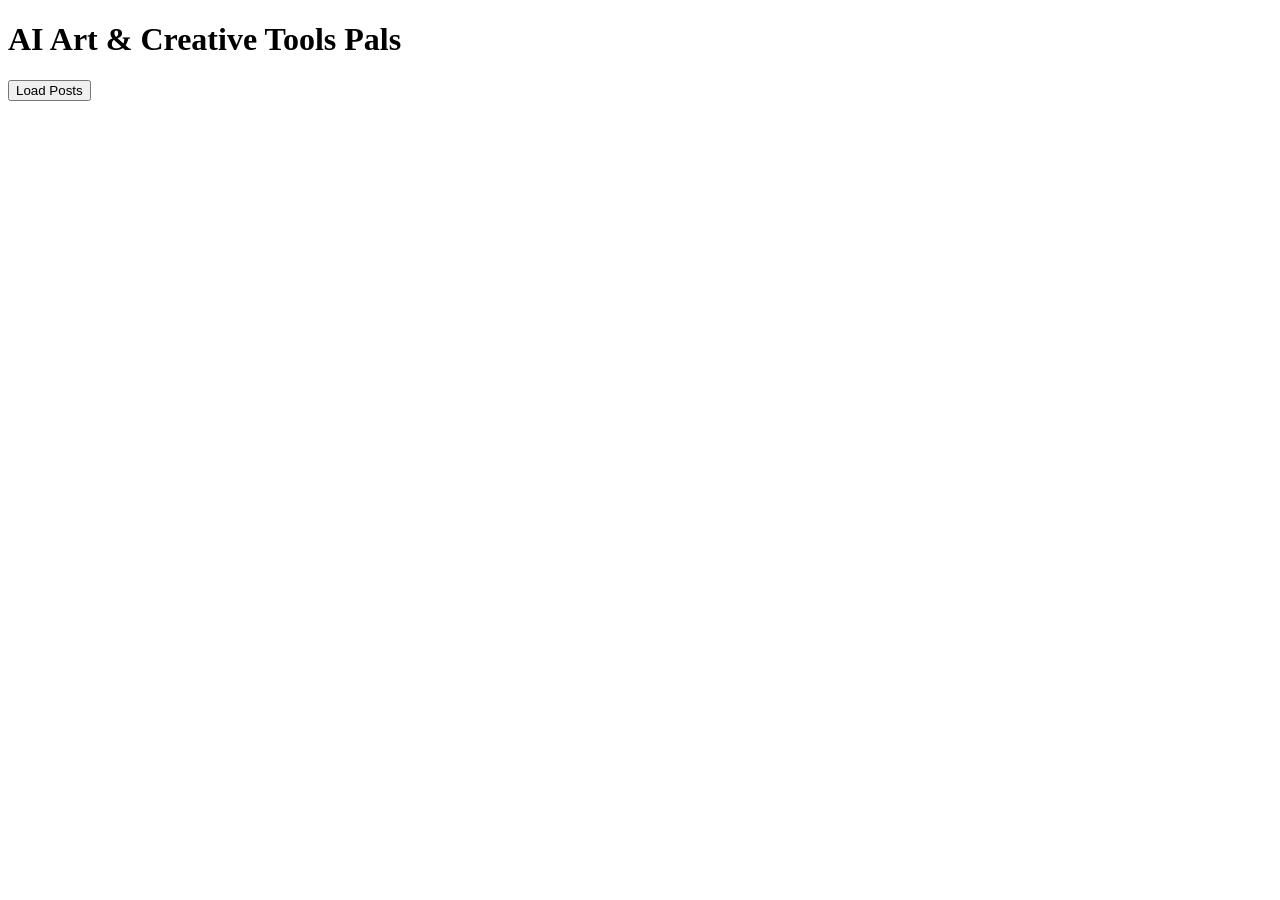
==== public/index.html @ 16910bb7 "Uploading existing content onto github repository" ====
<!DOCTYPE html>
<html>
<head>
    <title>AI Art & Creative Tools Pals</title>
</head>
<body>

    <h1>AI Art & Creative Tools Pals</h1>

    <button onclick="loadPosts()">
        Load Posts
    </button>

    <div id="posts"></div>

    <script src="./js/app.js"></script>

</body>
</html>
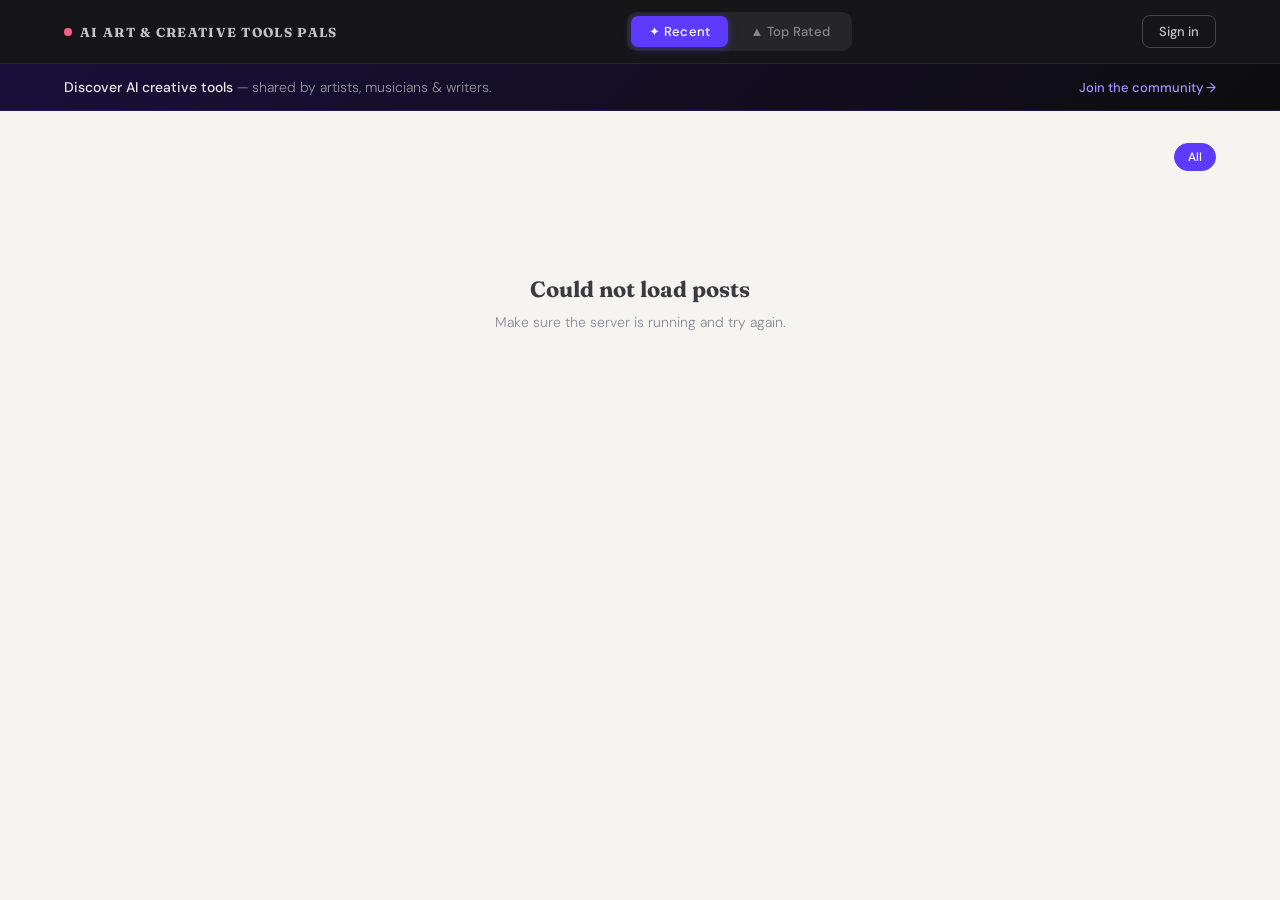
==== commit 3c4f8cd8: "Completed the main post area, including favourites" ====
--- a/public/index.html
+++ b/public/index.html
@@ -1,19 +1,118 @@
 <!DOCTYPE html>
-<html>
+<html lang="en">
 <head>
+    <meta charset="UTF-8">
+    <meta name="viewport" content="width=device-width, initial-scale=1.0">
     <title>AI Art & Creative Tools Pals</title>
+    <link rel="preconnect" href="https://fonts.googleapis.com">
+    <link href="https://fonts.googleapis.com/css2?family=Fraunces:ital,opsz,wght@0,9..144,400;0,9..144,700;0,9..144,900;1,9..144,700&family=DM+Sans:ital,wght@0,300;0,400;0,500;1,300&display=swap" rel="stylesheet">
+    <link rel="stylesheet" href="./css/app.css">
 </head>
 <body>
 
-    <h1>AI Art & Creative Tools Pals</h1>
+    <!-- NAV -->
+    <header class="nav">
+        <div class="nav-inner">
+            <a class="nav-brand" href="/index.html">
+                <span class="brand-dot"></span>
+                AI Art &amp; Creative Tools Pals
+            </a>
 
-    <button onclick="loadPosts()">
-        Load Posts
-    </button>
+            <div class="nav-center">
+                <div class="sort-tabs" id="sort-tabs">
+                    <button class="sort-btn active" data-sort="recent">✦ Recent</button>
+                    <button class="sort-btn" data-sort="top">▲ Top Rated</button>
+                </div>
+            </div>
 
-    <div id="posts"></div>
+            <div class="nav-right">
+                <a href="/favourites.html" class="nav-link auth-only hidden">❤ Favourites</a>
+
+                <button class="nav-btn-post auth-only hidden" id="open-post-modal">
+                    + Post a Link
+                </button>
+
+                <div class="nav-user auth-only hidden" id="nav-user-info">
+                    <img class="nav-avatar" id="nav-avatar" src="" alt="">
+                    <span id="nav-username"></span>
+                    <span class="nav-points" id="nav-points"></span>
+                </div>
+
+                <a href="/login.html" class="nav-btn-login guest-only">Sign in</a>
+                <button class="nav-btn-logout auth-only hidden" id="logout-btn">Sign out</button>
+            </div>
+        </div>
+    </header>
+
+    <!-- HERO STRIP (guest only) -->
+    <div class="hero-strip guest-only" id="hero-strip">
+        <div class="hero-strip-inner">
+            <p><strong>Discover AI creative tools</strong> — shared by artists, musicians &amp; writers.</p>
+            <a href="/login.html" class="hero-cta">Join the community →</a>
+        </div>
+    </div>
+
+    <!-- MAIN -->
+    <main class="feed-wrap">
+
+        <div class="feed-header">
+            <div id="feed-count" class="feed-count"></div>
+            <div class="category-filter" id="category-filter">
+                <button class="cat-btn active" data-cat="">All</button>
+            </div>
+        </div>
+
+        <!-- POSTS GRID -->
+        <div class="posts-grid" id="posts-grid">
+            <div class="loading-state">
+                <div class="spinner-lg"></div>
+                <p>Loading links…</p>
+            </div>
+        </div>
+    </main>
+
+    <!-- ═══ CREATE POST MODAL ═══ -->
+    <div class="modal-backdrop hidden" id="post-modal-backdrop">
+        <div class="modal" id="post-modal">
+            <button class="modal-close" id="close-post-modal">✕</button>
+            <h2 class="modal-title">Share a Link</h2>
+            <p class="modal-sub">Tell the community about an AI tool you love.</p>
+
+            <div id="post-msg" class="msg"></div>
+
+            <div class="field">
+                <label for="post-title">Title *</label>
+                <input type="text" id="post-title" placeholder="Why I love Midjourney…" maxlength="255">
+            </div>
+
+            <div class="field">
+                <label for="post-url">Tool URL *</label>
+                <input type="url" id="post-url" placeholder="https://…">
+            </div>
+
+            <div class="field">
+                <label for="post-desc">Description</label>
+                <textarea id="post-desc" rows="4" placeholder="Tell us what makes it special…"></textarea>
+            </div>
+
+            <div class="field-row">
+                <div class="field">
+                    <label for="post-cat">Category</label>
+                    <select id="post-cat">
+                        <option value="">— pick one —</option>
+                    </select>
+                </div>
+
+                <div class="field">
+                    <label for="post-img">Image URL (optional)</label>
+                    <input type="url" id="post-img" placeholder="https://…/logo.png">
+                </div>
+            </div>
+
+            <button class="submit-btn" id="post-submit-btn">Share Link</button>
+        </div>
+    </div>
 
     <script src="./js/app.js"></script>
-
 </body>
-</html>
+</html>
--- a/public/css/app.css
+++ b/public/css/app.css
@@ -0,0 +1,768 @@
+*, *::before, *::after { box-sizing: border-box; margin: 0; padding: 0; }
+
+:root {
+    --ink:       #0d0d0f;
+    --ink-mid:   #3a3a40;
+    --ink-soft:  #8a8a99;
+    --surface:   #f5f4f0;
+    --card:      #ffffff;
+    --accent:    #5c3bff;
+    --accent2:   #ff5c87;
+    --accent3:   #00c896;
+    --border:    #e2e1dc;
+    --radius:    16px;
+    --font-head: 'Fraunces', serif;
+    --font-body: 'DM Sans', sans-serif;
+    --nav-h:     64px;
+}
+
+body {
+    font-family: var(--font-body);
+    background: var(--surface);
+    color: var(--ink);
+    min-height: 100vh;
+}
+
+.hidden { display: none !important; }
+
+/* ── NAV ───────────────────────────────────────────────────────────────────── */
+
+.nav {
+    position: sticky;
+    top: 0;
+    z-index: 100;
+    background: rgba(13,13,15,0.96);
+    backdrop-filter: blur(12px);
+    -webkit-backdrop-filter: blur(12px);
+    border-bottom: 1px solid rgba(255,255,255,0.07);
+    height: var(--nav-h);
+}
+
+.nav-inner {
+    max-width: 1200px;
+    margin: 0 auto;
+    padding: 0 24px;
+    height: 100%;
+    display: flex;
+    align-items: center;
+    gap: 20px;
+}
+
+.nav-brand {
+    font-family: var(--font-head);
+    font-size: 13px;
+    font-weight: 700;
+    letter-spacing: 0.1em;
+    text-transform: uppercase;
+    color: rgba(255,255,255,0.75);
+    text-decoration: none;
+    display: flex;
+    align-items: center;
+    gap: 8px;
+    flex-shrink: 0;
+    transition: color 0.15s;
+}
+
+.nav-brand:hover { color: #fff; }
+
+.brand-dot {
+    width: 8px;
+    height: 8px;
+    border-radius: 50%;
+    background: var(--accent2);
+    animation: pulse 2s ease-in-out infinite;
+    flex-shrink: 0;
+}
+
+@keyframes pulse {
+    0%, 100% { opacity: 1; transform: scale(1); }
+    50%       { opacity: 0.55; transform: scale(1.4); }
+}
+
+.nav-center { flex: 1; display: flex; justify-content: center; }
+
+/* Sort tabs */
+.sort-tabs {
+    display: flex;
+    gap: 4px;
+    background: rgba(255,255,255,0.07);
+    border-radius: 10px;
+    padding: 4px;
+}
+
+.sort-btn {
+    padding: 7px 18px;
+    border: none;
+    border-radius: 7px;
+    background: transparent;
+    font-family: var(--font-body);
+    font-size: 13px;
+    font-weight: 500;
+    color: rgba(255,255,255,0.45);
+    cursor: pointer;
+    transition: all 0.18s;
+    letter-spacing: 0.02em;
+}
+
+.sort-btn.active {
+    background: var(--accent);
+    color: #fff;
+    box-shadow: 0 2px 8px rgba(92,59,255,0.4);
+}
+
+.sort-btn:not(.active):hover {
+    color: rgba(255,255,255,0.85);
+    background: rgba(255,255,255,0.1);
+}
+
+/* Nav right */
+.nav-right {
+    display: flex;
+    align-items: center;
+    gap: 12px;
+    flex-shrink: 0;
+}
+
+.nav-link {
+    font-size: 13px;
+    font-weight: 500;
+    color: rgba(255,255,255,0.6);
+    text-decoration: none;
+    transition: color 0.15s;
+}
+
+.nav-link:hover { color: #fff; }
+
+.nav-btn-post {
+    padding: 8px 16px;
+    border: none;
+    border-radius: 8px;
+    background: var(--accent);
+    color: #fff;
+    font-family: var(--font-body);
+    font-size: 13px;
+    font-weight: 500;
+    cursor: pointer;
+    transition: background 0.15s, box-shadow 0.15s, transform 0.1s;
+}
+
+.nav-btn-post:hover {
+    background: #4a2de0;
+    box-shadow: 0 4px 14px rgba(92,59,255,0.4);
+}
+
+.nav-btn-post:active { transform: scale(0.96); }
+
+.nav-user {
+    display: flex;
+    align-items: center;
+    gap: 8px;
+}
+
+.nav-avatar {
+    width: 30px;
+    height: 30px;
+    border-radius: 50%;
+    border: 2px solid rgba(255,255,255,0.15);
+    object-fit: cover;
+}
+
+.nav-user span {
+    font-size: 13px;
+    font-weight: 500;
+    color: rgba(255,255,255,0.75);
+}
+
+.nav-points {
+    padding: 2px 8px;
+    border-radius: 20px;
+    background: rgba(92,59,255,0.2);
+    border: 1px solid rgba(92,59,255,0.35);
+    font-size: 11px !important;
+    font-weight: 500 !important;
+    color: #a48fff !important;
+}
+
+.nav-btn-login {
+    padding: 7px 16px;
+    border: 1.5px solid rgba(255,255,255,0.2);
+    border-radius: 8px;
+    color: rgba(255,255,255,0.75);
+    font-family: var(--font-body);
+    font-size: 13px;
+    font-weight: 500;
+    text-decoration: none;
+    transition: all 0.15s;
+}
+
+.nav-btn-login:hover {
+    border-color: rgba(255,255,255,0.5);
+    color: #fff;
+}
+
+.nav-btn-logout {
+    padding: 7px 14px;
+    border: 1.5px solid rgba(255,255,255,0.12);
+    border-radius: 8px;
+    background: transparent;
+    color: rgba(255,255,255,0.4);
+    font-family: var(--font-body);
+    font-size: 13px;
+    cursor: pointer;
+    transition: all 0.15s;
+}
+
+.nav-btn-logout:hover {
+    border-color: rgba(255,92,135,0.5);
+    color: var(--accent2);
+}
+
+/* ── HERO STRIP ─────────────────────────────────────────────────────────────── */
+
+.hero-strip {
+    background: linear-gradient(135deg, #1a0f3a 0%, #0d0d0f 100%);
+    border-bottom: 1px solid rgba(92,59,255,0.2);
+}
+
+.hero-strip-inner {
+    max-width: 1200px;
+    margin: 0 auto;
+    padding: 14px 24px;
+    display: flex;
+    align-items: center;
+    justify-content: space-between;
+    gap: 16px;
+}
+
+.hero-strip p {
+    font-size: 14px;
+    color: rgba(255,255,255,0.55);
+    font-weight: 300;
+}
+
+.hero-strip p strong {
+    color: rgba(255,255,255,0.9);
+    font-weight: 500;
+}
+
+.hero-cta {
+    font-size: 13px;
+    font-weight: 500;
+    color: #a48fff;
+    text-decoration: none;
+    flex-shrink: 0;
+    transition: color 0.15s;
+}
+
+.hero-cta:hover { color: #fff; }
+
+/* ── FEED ───────────────────────────────────────────────────────────────────── */
+
+.feed-wrap {
+    max-width: 1200px;
+    margin: 0 auto;
+    padding: 32px 24px 64px;
+}
+
+.feed-header {
+    display: flex;
+    align-items: center;
+    justify-content: space-between;
+    margin-bottom: 24px;
+    flex-wrap: wrap;
+    gap: 12px;
+}
+
+.feed-count {
+    font-size: 13px;
+    color: var(--ink-soft);
+    font-weight: 400;
+}
+
+/* Category filter pills */
+.category-filter {
+    display: flex;
+    gap: 6px;
+    flex-wrap: wrap;
+}
+
+.cat-btn {
+    padding: 5px 13px;
+    border: 1.5px solid var(--border);
+    border-radius: 20px;
+    background: transparent;
+    font-family: var(--font-body);
+    font-size: 12px;
+    font-weight: 500;
+    color: var(--ink-soft);
+    cursor: pointer;
+    transition: all 0.15s;
+}
+
+.cat-btn:hover {
+    border-color: var(--accent);
+    color: var(--accent);
+}
+
+.cat-btn.active {
+    background: var(--accent);
+    border-color: var(--accent);
+    color: #fff;
+}
+
+/* Grid */
+.posts-grid {
+    display: grid;
+    grid-template-columns: repeat(auto-fill, minmax(340px, 1fr));
+    gap: 20px;
+}
+
+/* ── POST CARD ──────────────────────────────────────────────────────────────── */
+
+.post-card {
+    background: var(--card);
+    border: 1.5px solid var(--border);
+    border-radius: var(--radius);
+    overflow: hidden;
+    display: flex;
+    flex-direction: column;
+    transition: border-color 0.2s, box-shadow 0.2s, transform 0.15s;
+    animation: card-in 0.35s ease both;
+}
+
+@keyframes card-in {
+    from { opacity: 0; transform: translateY(12px); }
+    to   { opacity: 1; transform: translateY(0); }
+}
+
+.post-card:hover {
+    border-color: rgba(92,59,255,0.3);
+    box-shadow: 0 8px 32px rgba(92,59,255,0.08);
+    transform: translateY(-2px);
+}
+
+.post-card-image {
+    width: 100%;
+    height: 140px;
+    object-fit: contain;
+    background: #f0eeea;
+    padding: 20px;
+    border-bottom: 1px solid var(--border);
+}
+
+.post-card-body {
+    padding: 20px 20px 0;
+    flex: 1;
+}
+
+.post-card-meta {
+    display: flex;
+    align-items: center;
+    gap: 8px;
+    margin-bottom: 10px;
+}
+
+.post-category {
+    font-size: 10px;
+    font-weight: 600;
+    letter-spacing: 0.08em;
+    text-transform: uppercase;
+    color: var(--accent);
+    background: rgba(92,59,255,0.08);
+    padding: 3px 8px;
+    border-radius: 4px;
+}
+
+.post-date {
+    font-size: 11px;
+    color: var(--ink-soft);
+    margin-left: auto;
+}
+
+.post-title {
+    font-family: var(--font-head);
+    font-size: 18px;
+    font-weight: 700;
+    line-height: 1.3;
+    color: var(--ink);
+    margin-bottom: 8px;
+    letter-spacing: -0.01em;
+}
+
+.post-title a {
+    color: inherit;
+    text-decoration: none;
+    transition: color 0.15s;
+}
+
+.post-title a:hover { color: var(--accent); }
+
+.post-desc {
+    font-size: 14px;
+    font-weight: 300;
+    line-height: 1.7;
+    color: var(--ink-mid);
+    display: -webkit-box;
+    -webkit-line-clamp: 3;
+    -webkit-box-orient: vertical;
+    overflow: hidden;
+    margin-bottom: 16px;
+}
+
+/* Author row */
+.post-author {
+    display: flex;
+    align-items: center;
+    gap: 8px;
+    padding: 12px 0;
+    border-top: 1px solid var(--border);
+    margin: 0;
+}
+
+.author-avatar {
+    width: 26px;
+    height: 26px;
+    border-radius: 50%;
+    border: 1.5px solid var(--border);
+    object-fit: cover;
+    flex-shrink: 0;
+}
+
+.author-name {
+    font-size: 13px;
+    font-weight: 500;
+    color: var(--ink-mid);
+}
+
+.author-points {
+    font-size: 11px;
+    color: var(--ink-soft);
+    margin-left: auto;
+    display: flex;
+    align-items: center;
+    gap: 4px;
+}
+
+.author-points::before {
+    content: '⚡';
+    font-size: 10px;
+}
+
+/* Card footer / actions */
+.post-card-footer {
+    padding: 12px 20px;
+    display: flex;
+    align-items: center;
+    gap: 8px;
+    border-top: 1px solid var(--border);
+    background: #faf9f6;
+}
+
+.rating-group {
+    display: flex;
+    gap: 4px;
+    flex: 1;
+}
+
+.rate-btn {
+    display: flex;
+    align-items: center;
+    gap: 5px;
+    padding: 6px 12px;
+    border-radius: 8px;
+    border: 1.5px solid var(--border);
+    background: transparent;
+    font-family: var(--font-body);
+    font-size: 13px;
+    font-weight: 500;
+    cursor: pointer;
+    transition: all 0.15s;
+    color: var(--ink-mid);
+}
+
+.rate-btn:hover:not(:disabled) {
+    border-color: var(--accent);
+    color: var(--accent);
+}
+
+.rate-btn.liked {
+    background: rgba(0,200,150,0.1);
+    border-color: var(--accent3);
+    color: var(--accent3);
+}
+
+.rate-btn.disliked {
+    background: rgba(255,92,135,0.1);
+    border-color: var(--accent2);
+    color: var(--accent2);
+}
+
+.rate-btn:disabled {
+    opacity: 0.5;
+    cursor: default;
+}
+
+.rate-btn .count {
+    font-size: 12px;
+    font-weight: 400;
+}
+
+.hide-btn {
+    padding: 6px 10px;
+    border-radius: 8px;
+    border: 1.5px solid var(--border);
+    background: transparent;
+    font-size: 14px;
+    cursor: pointer;
+    color: var(--ink-soft);
+    transition: all 0.15s;
+    line-height: 1;
+}
+
+.hide-btn:hover {
+    border-color: var(--ink-soft);
+    color: var(--ink);
+}
+
+/* Guest rating lock */
+.guest-rate-msg {
+    font-size: 12px;
+    color: var(--ink-soft);
+    flex: 1;
+    text-align: center;
+}
+
+.guest-rate-msg a {
+    color: var(--accent);
+    text-decoration: none;
+}
+
+/* ── LOADING / EMPTY ─────────────────────────────────────────────────────────── */
+
+.loading-state {
+    grid-column: 1/-1;
+    display: flex;
+    flex-direction: column;
+    align-items: center;
+    gap: 16px;
+    padding: 80px 0;
+    color: var(--ink-soft);
+    font-size: 14px;
+}
+
+.spinner-lg {
+    width: 36px;
+    height: 36px;
+    border: 3px solid var(--border);
+    border-top-color: var(--accent);
+    border-radius: 50%;
+    animation: spin 0.7s linear infinite;
+}
+
+@keyframes spin { to { transform: rotate(360deg); } }
+
+.empty-state {
+    grid-column: 1/-1;
+    text-align: center;
+    padding: 80px 0;
+    color: var(--ink-soft);
+}
+
+.empty-state h3 {
+    font-family: var(--font-head);
+    font-size: 22px;
+    color: var(--ink-mid);
+    margin-bottom: 8px;
+}
+
+.empty-state p { font-size: 14px; font-weight: 300; line-height: 1.7; }
+
+/* ── MODAL ───────────────────────────────────────────────────────────────────── */
+
+.modal-backdrop {
+    position: fixed;
+    inset: 0;
+    background: rgba(13,13,15,0.65);
+    backdrop-filter: blur(6px);
+    z-index: 200;
+    display: flex;
+    align-items: center;
+    justify-content: center;
+    padding: 24px;
+    animation: fade-in 0.2s ease;
+}
+
+@keyframes fade-in { from { opacity: 0; } to { opacity: 1; } }
+
+.modal {
+    background: var(--card);
+    border-radius: 20px;
+    padding: 36px;
+    width: 100%;
+    max-width: 520px;
+    position: relative;
+    animation: slide-up 0.25s ease;
+    max-height: 90vh;
+    overflow-y: auto;
+}
+
+@keyframes slide-up {
+    from { opacity: 0; transform: translateY(20px); }
+    to   { opacity: 1; transform: translateY(0); }
+}
+
+.modal-close {
+    position: absolute;
+    top: 18px;
+    right: 18px;
+    width: 32px;
+    height: 32px;
+    border-radius: 8px;
+    border: 1.5px solid var(--border);
+    background: transparent;
+    font-size: 14px;
+    cursor: pointer;
+    color: var(--ink-soft);
+    display: flex;
+    align-items: center;
+    justify-content: center;
+    transition: all 0.15s;
+}
+
+.modal-close:hover { border-color: var(--ink-mid); color: var(--ink); }
+
+.modal-title {
+    font-family: var(--font-head);
+    font-size: 26px;
+    font-weight: 800;
+    color: var(--ink);
+    margin-bottom: 6px;
+    letter-spacing: -0.01em;
+}
+
+.modal-sub {
+    font-size: 14px;
+    color: var(--ink-soft);
+    font-weight: 300;
+    margin-bottom: 28px;
+    line-height: 1.6;
+}
+
+/* ── FORM ELEMENTS (shared with modal) ──────────────────────────────────────── */
+
+.field {
+    margin-bottom: 18px;
+    flex: 1;
+}
+
+.field-row {
+    display: flex;
+    gap: 14px;
+}
+
+label {
+    display: block;
+    font-size: 11px;
+    font-weight: 500;
+    letter-spacing: 0.07em;
+    text-transform: uppercase;
+    color: var(--ink-mid);
+    margin-bottom: 7px;
+}
+
+input, textarea, select {
+    width: 100%;
+    padding: 11px 14px;
+    border: 1.5px solid var(--border);
+    border-radius: 10px;
+    background: var(--surface);
+    font-family: var(--font-body);
+    font-size: 14px;
+    font-weight: 400;
+    color: var(--ink);
+    outline: none;
+    transition: border-color 0.15s, box-shadow 0.15s;
+}
+
+textarea { resize: vertical; min-height: 90px; }
+
+input::placeholder, textarea::placeholder { color: var(--ink-soft); font-weight: 300; }
+
+input:focus, textarea:focus, select:focus {
+    border-color: var(--accent);
+    box-shadow: 0 0 0 3px rgba(92,59,255,0.1);
+    background: var(--card);
+}
+
+.submit-btn {
+    width: 100%;
+    padding: 13px;
+    margin-top: 6px;
+    border: none;
+    border-radius: 10px;
+    background: var(--accent);
+    color: #fff;
+    font-family: var(--font-body);
+    font-size: 15px;
+    font-weight: 500;
+    cursor: pointer;
+    transition: background 0.15s, box-shadow 0.15s, transform 0.1s;
+}
+
+.submit-btn:hover {
+    background: #4a2de0;
+    box-shadow: 0 4px 16px rgba(92,59,255,0.35);
+}
+
+.submit-btn:active { transform: scale(0.98); }
+
+.submit-btn:disabled { opacity: 0.6; cursor: not-allowed; }
+
+/* Feedback messages */
+.msg {
+    display: none;
+    padding: 11px 13px;
+    border-radius: 8px;
+    font-size: 13px;
+    font-weight: 400;
+    margin-bottom: 16px;
+    line-height: 1.5;
+}
+
+.msg.error   { display: block; background: #fff0f0; color: #c53030; border: 1px solid #fcc; }
+.msg.success { display: block; background: #f0fff4; color: #276749; border: 1px solid #9ae6b4; }
+
+/* Toast */
+.toast {
+    position: fixed;
+    bottom: 28px;
+    right: 28px;
+    background: var(--ink);
+    color: rgba(255,255,255,0.9);
+    font-size: 13px;
+    font-weight: 500;
+    padding: 12px 20px;
+    border-radius: 10px;
+    z-index: 999;
+    animation: toast-in 0.25s ease;
+    box-shadow: 0 8px 24px rgba(0,0,0,0.2);
+}
+
+.toast.error { background: #c53030; }
+.toast.success { background: #276749; }
+
+@keyframes toast-in {
+    from { opacity: 0; transform: translateY(10px); }
+    to   { opacity: 1; transform: translateY(0); }
+}
+
+/* ── RESPONSIVE ─────────────────────────────────────────────────────────────── */
+
+@media (max-width: 700px) {
+    .nav-brand { font-size: 11px; }
+    .nav-center { display: none; }
+    .posts-grid { grid-template-columns: 1fr; }
+    .field-row { flex-direction: column; }
+    .modal { padding: 24px 20px; }
+    .hero-strip-inner { flex-direction: column; gap: 8px; text-align: center; }
+}
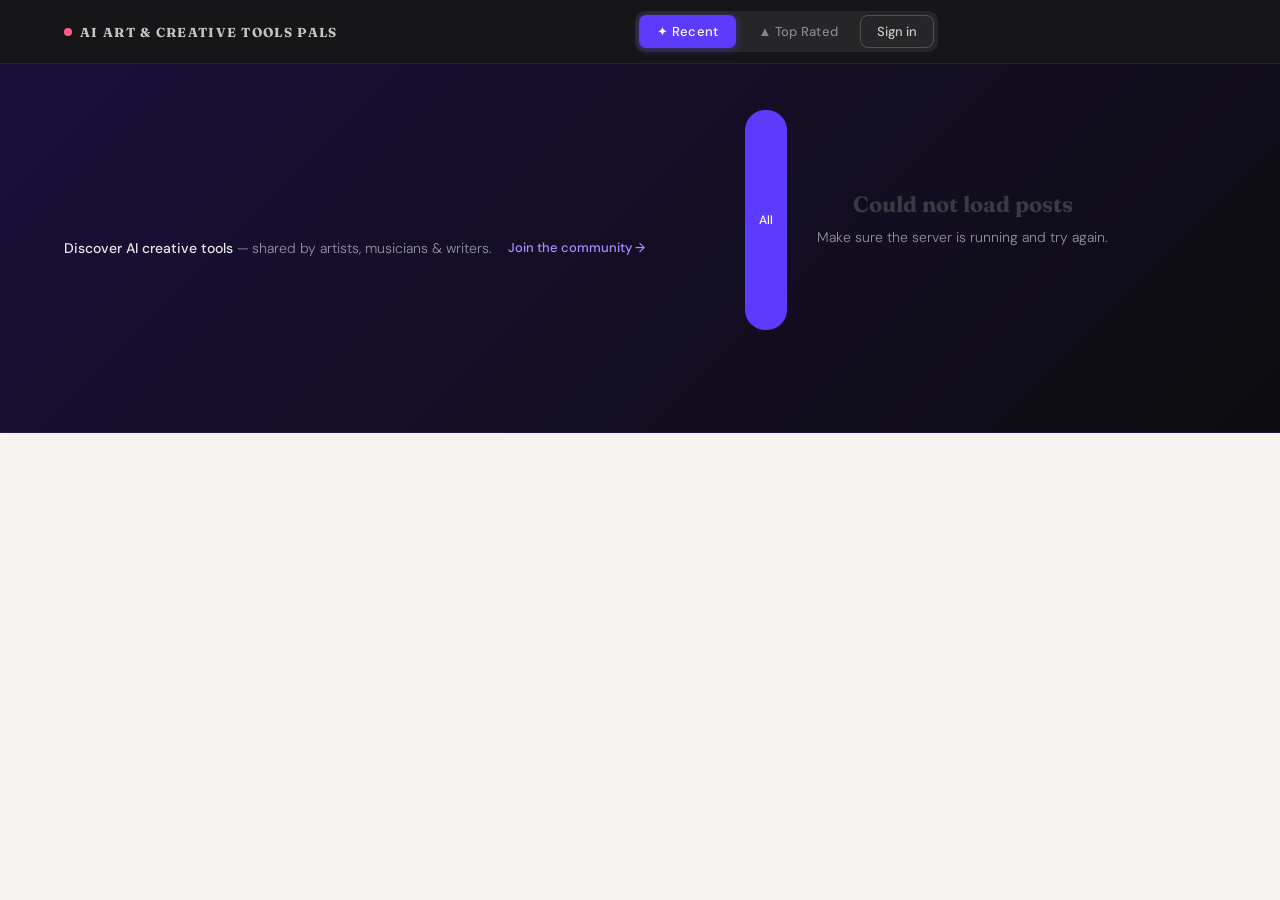
==== commit 25c293fd: "Test" ====
--- a/public/index.html
+++ b/public/index.html
@@ -22,8 +22,8 @@
                 <div class="sort-tabs" id="sort-tabs">
                     <button class="sort-btn active" data-sort="recent">✦ Recent</button>
                     <button class="sort-btn" data-sort="top">▲ Top Rated</button>
-                </div>
-            </div>
+                </a>
+            </a>
 
             <div class="nav-right">
                 <a href="/favourites.html" class="nav-link auth-only hidden">❤ Favourites</a>
@@ -32,11 +32,11 @@
                     + Post a Link
                 </button>
 
-                <div class="nav-user auth-only hidden" id="nav-user-info">
+                <a href="/profile.html" class="nav-user auth-only hidden" id="nav-user-info" style="text-decoration:none">
                     <img class="nav-avatar" id="nav-avatar" src="" alt="">
                     <span id="nav-username"></span>
                     <span class="nav-points" id="nav-points"></span>
-                </div>
+                </a>
 
                 <a href="/login.html" class="nav-btn-login guest-only">Sign in</a>
                 <button class="nav-btn-logout auth-only hidden" id="logout-btn">Sign out</button>
@@ -49,26 +49,26 @@
         <div class="hero-strip-inner">
             <p><strong>Discover AI creative tools</strong> — shared by artists, musicians &amp; writers.</p>
             <a href="/login.html" class="hero-cta">Join the community →</a>
-        </div>
-    </div>
+        </a>
+    </a>
 
     <!-- MAIN -->
     <main class="feed-wrap">
 
         <div class="feed-header">
-            <div id="feed-count" class="feed-count"></div>
+            <div id="feed-count" class="feed-count"></a>
             <div class="category-filter" id="category-filter">
                 <button class="cat-btn active" data-cat="">All</button>
-            </div>
-        </div>
+            </a>
+        </a>
 
         <!-- POSTS GRID -->
         <div class="posts-grid" id="posts-grid">
             <div class="loading-state">
-                <div class="spinner-lg"></div>
+                <div class="spinner-lg"></a>
                 <p>Loading links…</p>
-            </div>
-        </div>
+            </a>
+        </a>
     </main>
 
     <!-- ═══ CREATE POST MODAL ═══ -->
@@ -78,22 +78,22 @@
             <h2 class="modal-title">Share a Link</h2>
             <p class="modal-sub">Tell the community about an AI tool you love.</p>
 
-            <div id="post-msg" class="msg"></div>
+            <div id="post-msg" class="msg"></a>
 
             <div class="field">
                 <label for="post-title">Title *</label>
                 <input type="text" id="post-title" placeholder="Why I love Midjourney…" maxlength="255">
-            </div>
+            </a>
 
             <div class="field">
                 <label for="post-url">Tool URL *</label>
                 <input type="url" id="post-url" placeholder="https://…">
-            </div>
+            </a>
 
             <div class="field">
                 <label for="post-desc">Description</label>
                 <textarea id="post-desc" rows="4" placeholder="Tell us what makes it special…"></textarea>
-            </div>
+            </a>
 
             <div class="field-row">
                 <div class="field">
@@ -101,17 +101,17 @@
                     <select id="post-cat">
                         <option value="">— pick one —</option>
                     </select>
-                </div>
+                </a>
 
                 <div class="field">
                     <label for="post-img">Image URL (optional)</label>
                     <input type="url" id="post-img" placeholder="https://…/logo.png">
-                </div>
-            </div>
+                </a>
+            </a>
 
             <button class="submit-btn" id="post-submit-btn">Share Link</button>
-        </div>
-    </div>
+        </a>
+    </a>
 
     <script src="./js/app.js"></script>
 </body>
--- a/public/css/app.css
+++ b/public/css/app.css
@@ -765,4 +765,8 @@
     .field-row { flex-direction: column; }
     .modal { padding: 24px 20px; }
     .hero-strip-inner { flex-direction: column; gap: 8px; text-align: center; }
-}+}
+
+/* Profile link in nav */
+a.nav-user { cursor: pointer; border-radius: 8px; padding: 4px 8px; transition: background 0.15s; }
+a.nav-user:hover { background: rgba(255,255,255,0.07); }
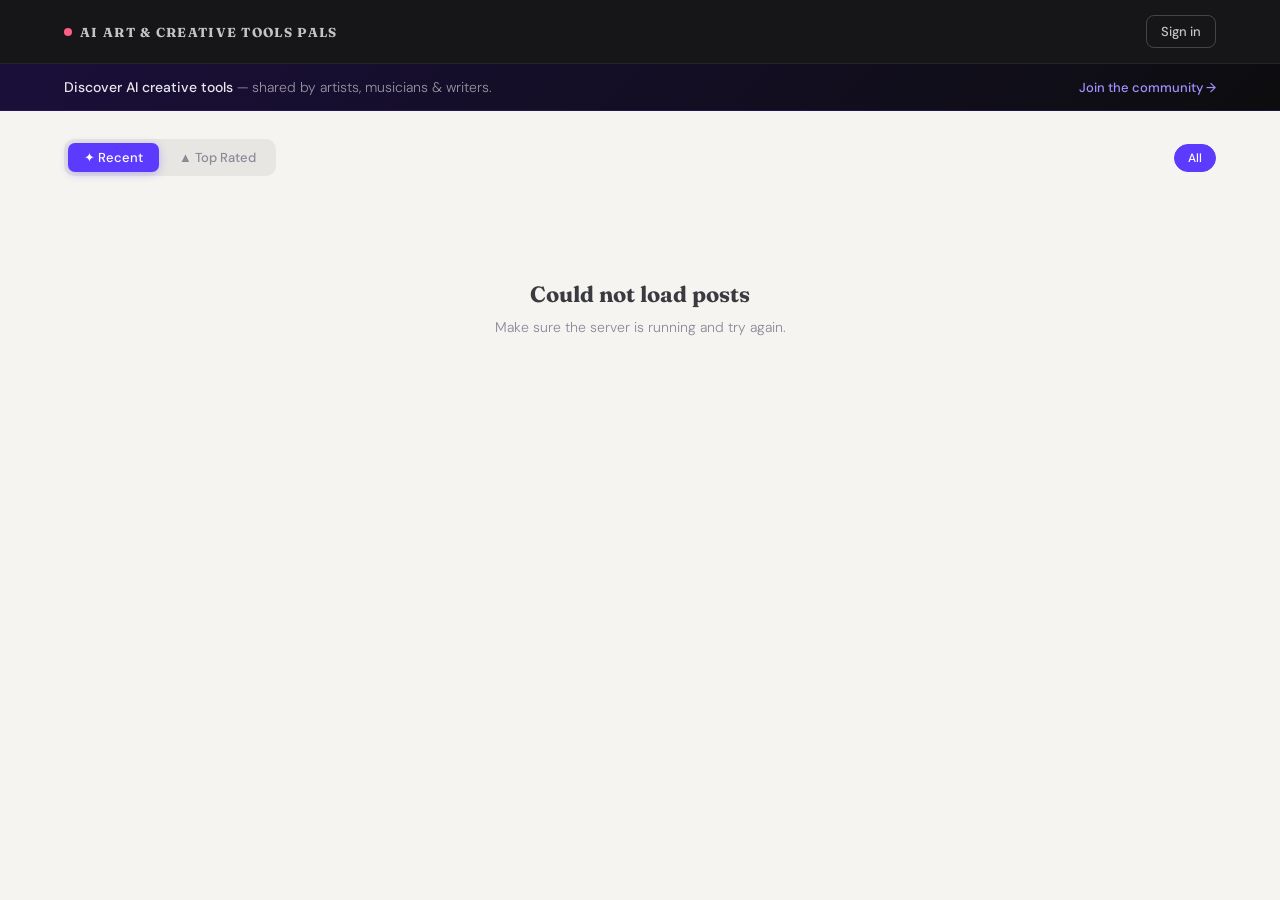
==== commit 54f99dc1: "Fuctional view profile" ====
--- a/public/index.html
+++ b/public/index.html
@@ -10,7 +10,6 @@
 </head>
 <body>
 
-    <!-- NAV -->
     <header class="nav">
         <div class="nav-inner">
             <a class="nav-brand" href="/index.html">
@@ -18,21 +17,11 @@
                 AI Art &amp; Creative Tools Pals
             </a>
 
-            <div class="nav-center">
-                <div class="sort-tabs" id="sort-tabs">
-                    <button class="sort-btn active" data-sort="recent">✦ Recent</button>
-                    <button class="sort-btn" data-sort="top">▲ Top Rated</button>
-                </a>
-            </a>
-
             <div class="nav-right">
                 <a href="/favourites.html" class="nav-link auth-only hidden">❤ Favourites</a>
+                <button class="nav-btn-post auth-only hidden" id="open-post-modal">+ Post a Link</button>
 
-                <button class="nav-btn-post auth-only hidden" id="open-post-modal">
-                    + Post a Link
-                </button>
-
-                <a href="/profile.html" class="nav-user auth-only hidden" id="nav-user-info" style="text-decoration:none">
+                <a href="/profile.html" class="nav-user auth-only hidden" id="nav-user-info">
                     <img class="nav-avatar" id="nav-avatar" src="" alt="">
                     <span id="nav-username"></span>
                     <span class="nav-points" id="nav-points"></span>
@@ -44,56 +33,58 @@
         </div>
     </header>
 
-    <!-- HERO STRIP (guest only) -->
     <div class="hero-strip guest-only" id="hero-strip">
         <div class="hero-strip-inner">
             <p><strong>Discover AI creative tools</strong> — shared by artists, musicians &amp; writers.</p>
             <a href="/login.html" class="hero-cta">Join the community →</a>
-        </a>
-    </a>
+        </div>
+    </div>
 
-    <!-- MAIN -->
     <main class="feed-wrap">
 
         <div class="feed-header">
-            <div id="feed-count" class="feed-count"></a>
+            <div class="feed-header-left">
+                <div class="sort-tabs" id="sort-tabs">
+                    <button class="sort-btn active" data-sort="recent">✦ Recent</button>
+                    <button class="sort-btn" data-sort="top">▲ Top Rated</button>
+                </div>
+                <div id="feed-count" class="feed-count"></div>
+            </div>
             <div class="category-filter" id="category-filter">
                 <button class="cat-btn active" data-cat="">All</button>
-            </a>
-        </a>
+            </div>
+        </div>
 
-        <!-- POSTS GRID -->
         <div class="posts-grid" id="posts-grid">
             <div class="loading-state">
-                <div class="spinner-lg"></a>
+                <div class="spinner-lg"></div>
                 <p>Loading links…</p>
-            </a>
-        </a>
+            </div>
+        </div>
     </main>
 
-    <!-- ═══ CREATE POST MODAL ═══ -->
     <div class="modal-backdrop hidden" id="post-modal-backdrop">
         <div class="modal" id="post-modal">
             <button class="modal-close" id="close-post-modal">✕</button>
             <h2 class="modal-title">Share a Link</h2>
             <p class="modal-sub">Tell the community about an AI tool you love.</p>
 
-            <div id="post-msg" class="msg"></a>
+            <div id="post-msg" class="msg"></div>
 
             <div class="field">
                 <label for="post-title">Title *</label>
                 <input type="text" id="post-title" placeholder="Why I love Midjourney…" maxlength="255">
-            </a>
+            </div>
 
             <div class="field">
                 <label for="post-url">Tool URL *</label>
                 <input type="url" id="post-url" placeholder="https://…">
-            </a>
+            </div>
 
             <div class="field">
                 <label for="post-desc">Description</label>
                 <textarea id="post-desc" rows="4" placeholder="Tell us what makes it special…"></textarea>
-            </a>
+            </div>
 
             <div class="field-row">
                 <div class="field">
@@ -101,18 +92,17 @@
                     <select id="post-cat">
                         <option value="">— pick one —</option>
                     </select>
-                </a>
-
+                </div>
                 <div class="field">
                     <label for="post-img">Image URL (optional)</label>
                     <input type="url" id="post-img" placeholder="https://…/logo.png">
-                </a>
-            </a>
+                </div>
+            </div>
 
             <button class="submit-btn" id="post-submit-btn">Share Link</button>
-        </a>
-    </a>
+        </div>
+    </div>
 
     <script src="./js/app.js"></script>
 </body>
-</html>+</html>
--- a/public/css/app.css
+++ b/public/css/app.css
@@ -25,7 +25,7 @@
 
 .hidden { display: none !important; }
 
-/* ── NAV ───────────────────────────────────────────────────────────────────── */
+/* ── NAV ─────────────────────────────────────────────────────────────────── */
 
 .nav {
     position: sticky;
@@ -45,7 +45,8 @@
     height: 100%;
     display: flex;
     align-items: center;
-    gap: 20px;
+    justify-content: space-between;
+    gap: 16px;
 }
 
 .nav-brand {
@@ -79,62 +80,30 @@
     50%       { opacity: 0.55; transform: scale(1.4); }
 }
 
-.nav-center { flex: 1; display: flex; justify-content: center; }
-
-/* Sort tabs */
-.sort-tabs {
-    display: flex;
-    gap: 4px;
-    background: rgba(255,255,255,0.07);
-    border-radius: 10px;
-    padding: 4px;
-}
-
-.sort-btn {
-    padding: 7px 18px;
-    border: none;
-    border-radius: 7px;
-    background: transparent;
-    font-family: var(--font-body);
-    font-size: 13px;
-    font-weight: 500;
-    color: rgba(255,255,255,0.45);
-    cursor: pointer;
-    transition: all 0.18s;
-    letter-spacing: 0.02em;
-}
-
-.sort-btn.active {
-    background: var(--accent);
-    color: #fff;
-    box-shadow: 0 2px 8px rgba(92,59,255,0.4);
-}
-
-.sort-btn:not(.active):hover {
-    color: rgba(255,255,255,0.85);
-    background: rgba(255,255,255,0.1);
-}
-
 /* Nav right */
 .nav-right {
     display: flex;
     align-items: center;
-    gap: 12px;
-    flex-shrink: 0;
+    gap: 8px;
 }
 
 .nav-link {
     font-size: 13px;
     font-weight: 500;
-    color: rgba(255,255,255,0.6);
+    color: rgba(255,255,255,0.5);
     text-decoration: none;
-    transition: color 0.15s;
-}
-
-.nav-link:hover { color: #fff; }
+    padding: 6px 10px;
+    border-radius: 7px;
+    transition: color 0.15s, background 0.15s;
+    white-space: nowrap;
+}
+
+.nav-link:hover { color: rgba(255,255,255,0.9); background: rgba(255,255,255,0.07); }
+
+.nav-link-active { color: rgba(255,255,255,0.9) !important; }
 
 .nav-btn-post {
-    padding: 8px 16px;
+    padding: 7px 14px;
     border: none;
     border-radius: 8px;
     background: var(--accent);
@@ -143,6 +112,7 @@
     font-size: 13px;
     font-weight: 500;
     cursor: pointer;
+    white-space: nowrap;
     transition: background 0.15s, box-shadow 0.15s, transform 0.1s;
 }
 
@@ -153,18 +123,27 @@
 
 .nav-btn-post:active { transform: scale(0.96); }
 
+/* User chip in nav */
 .nav-user {
     display: flex;
     align-items: center;
-    gap: 8px;
-}
+    gap: 7px;
+    text-decoration: none;
+    padding: 4px 8px;
+    border-radius: 8px;
+    transition: background 0.15s;
+    cursor: pointer;
+}
+
+.nav-user:hover { background: rgba(255,255,255,0.07); }
 
 .nav-avatar {
-    width: 30px;
-    height: 30px;
+    width: 28px;
+    height: 28px;
     border-radius: 50%;
     border: 2px solid rgba(255,255,255,0.15);
     object-fit: cover;
+    flex-shrink: 0;
 }
 
 .nav-user span {
@@ -174,7 +153,7 @@
 }
 
 .nav-points {
-    padding: 2px 8px;
+    padding: 2px 7px;
     border-radius: 20px;
     background: rgba(92,59,255,0.2);
     border: 1px solid rgba(92,59,255,0.35);
@@ -184,7 +163,7 @@
 }
 
 .nav-btn-login {
-    padding: 7px 16px;
+    padding: 7px 14px;
     border: 1.5px solid rgba(255,255,255,0.2);
     border-radius: 8px;
     color: rgba(255,255,255,0.75);
@@ -192,16 +171,14 @@
     font-size: 13px;
     font-weight: 500;
     text-decoration: none;
+    white-space: nowrap;
     transition: all 0.15s;
 }
 
-.nav-btn-login:hover {
-    border-color: rgba(255,255,255,0.5);
-    color: #fff;
-}
+.nav-btn-login:hover { border-color: rgba(255,255,255,0.5); color: #fff; }
 
 .nav-btn-logout {
-    padding: 7px 14px;
+    padding: 7px 12px;
     border: 1.5px solid rgba(255,255,255,0.12);
     border-radius: 8px;
     background: transparent;
@@ -209,15 +186,13 @@
     font-family: var(--font-body);
     font-size: 13px;
     cursor: pointer;
+    white-space: nowrap;
     transition: all 0.15s;
 }
 
-.nav-btn-logout:hover {
-    border-color: rgba(255,92,135,0.5);
-    color: var(--accent2);
-}
-
-/* ── HERO STRIP ─────────────────────────────────────────────────────────────── */
+.nav-btn-logout:hover { border-color: rgba(255,92,135,0.5); color: var(--accent2); }
+
+/* ── HERO STRIP ──────────────────────────────────────────────────────────── */
 
 .hero-strip {
     background: linear-gradient(135deg, #1a0f3a 0%, #0d0d0f 100%);
@@ -234,16 +209,8 @@
     gap: 16px;
 }
 
-.hero-strip p {
-    font-size: 14px;
-    color: rgba(255,255,255,0.55);
-    font-weight: 300;
-}
-
-.hero-strip p strong {
-    color: rgba(255,255,255,0.9);
-    font-weight: 500;
-}
+.hero-strip p { font-size: 14px; color: rgba(255,255,255,0.55); font-weight: 300; }
+.hero-strip p strong { color: rgba(255,255,255,0.9); font-weight: 500; }
 
 .hero-cta {
     font-size: 13px;
@@ -256,12 +223,12 @@
 
 .hero-cta:hover { color: #fff; }
 
-/* ── FEED ───────────────────────────────────────────────────────────────────── */
+/* ── FEED ────────────────────────────────────────────────────────────────── */
 
 .feed-wrap {
     max-width: 1200px;
     margin: 0 auto;
-    padding: 32px 24px 64px;
+    padding: 28px 24px 64px;
 }
 
 .feed-header {
@@ -273,13 +240,49 @@
     gap: 12px;
 }
 
+.feed-header-left {
+    display: flex;
+    align-items: center;
+    gap: 16px;
+    flex-wrap: wrap;
+}
+
 .feed-count {
     font-size: 13px;
     color: var(--ink-soft);
-    font-weight: 400;
-}
-
-/* Category filter pills */
+}
+
+/* Sort tabs (now below nav in feed-header) */
+.sort-tabs {
+    display: flex;
+    gap: 4px;
+    background: rgba(13,13,15,0.06);
+    border-radius: 10px;
+    padding: 4px;
+}
+
+.sort-btn {
+    padding: 6px 16px;
+    border: none;
+    border-radius: 7px;
+    background: transparent;
+    font-family: var(--font-body);
+    font-size: 13px;
+    font-weight: 500;
+    color: var(--ink-soft);
+    cursor: pointer;
+    transition: all 0.18s;
+}
+
+.sort-btn.active {
+    background: var(--accent);
+    color: #fff;
+    box-shadow: 0 2px 8px rgba(92,59,255,0.3);
+}
+
+.sort-btn:not(.active):hover { color: var(--ink); background: rgba(0,0,0,0.06); }
+
+/* Category filter */
 .category-filter {
     display: flex;
     gap: 6px;
@@ -299,16 +302,8 @@
     transition: all 0.15s;
 }
 
-.cat-btn:hover {
-    border-color: var(--accent);
-    color: var(--accent);
-}
-
-.cat-btn.active {
-    background: var(--accent);
-    border-color: var(--accent);
-    color: #fff;
-}
+.cat-btn:hover { border-color: var(--accent); color: var(--accent); }
+.cat-btn.active { background: var(--accent); border-color: var(--accent); color: #fff; }
 
 /* Grid */
 .posts-grid {
@@ -317,7 +312,7 @@
     gap: 20px;
 }
 
-/* ── POST CARD ──────────────────────────────────────────────────────────────── */
+/* ── POST CARD ───────────────────────────────────────────────────────────── */
 
 .post-card {
     background: var(--card);
@@ -350,10 +345,7 @@
     border-bottom: 1px solid var(--border);
 }
 
-.post-card-body {
-    padding: 20px 20px 0;
-    flex: 1;
-}
+.post-card-body { padding: 20px 20px 0; flex: 1; }
 
 .post-card-meta {
     display: flex;
@@ -373,11 +365,7 @@
     border-radius: 4px;
 }
 
-.post-date {
-    font-size: 11px;
-    color: var(--ink-soft);
-    margin-left: auto;
-}
+.post-date { font-size: 11px; color: var(--ink-soft); margin-left: auto; }
 
 .post-title {
     font-family: var(--font-head);
@@ -389,12 +377,7 @@
     letter-spacing: -0.01em;
 }
 
-.post-title a {
-    color: inherit;
-    text-decoration: none;
-    transition: color 0.15s;
-}
-
+.post-title a { color: inherit; text-decoration: none; transition: color 0.15s; }
 .post-title a:hover { color: var(--accent); }
 
 .post-desc {
@@ -409,14 +392,12 @@
     margin-bottom: 16px;
 }
 
-/* Author row */
 .post-author {
     display: flex;
     align-items: center;
     gap: 8px;
     padding: 12px 0;
     border-top: 1px solid var(--border);
-    margin: 0;
 }
 
 .author-avatar {
@@ -428,11 +409,11 @@
     flex-shrink: 0;
 }
 
-.author-name {
-    font-size: 13px;
-    font-weight: 500;
-    color: var(--ink-mid);
-}
+.author-name { font-size: 13px; font-weight: 500; color: var(--ink-mid); }
+
+a.post-author { text-decoration: none; transition: background 0.15s; border-radius: 8px; margin: 0 -6px; padding: 6px 6px; }
+a.post-author:hover { background: rgba(92,59,255,0.05); }
+a.post-author:hover .author-name { color: var(--accent); }
 
 .author-points {
     font-size: 11px;
@@ -443,12 +424,8 @@
     gap: 4px;
 }
 
-.author-points::before {
-    content: '⚡';
-    font-size: 10px;
-}
-
-/* Card footer / actions */
+.author-points::before { content: '⚡'; font-size: 10px; }
+
 .post-card-footer {
     padding: 12px 20px;
     display: flex;
@@ -458,11 +435,7 @@
     background: #faf9f6;
 }
 
-.rating-group {
-    display: flex;
-    gap: 4px;
-    flex: 1;
-}
+.rating-group { display: flex; gap: 4px; flex: 1; }
 
 .rate-btn {
     display: flex;
@@ -480,32 +453,11 @@
     color: var(--ink-mid);
 }
 
-.rate-btn:hover:not(:disabled) {
-    border-color: var(--accent);
-    color: var(--accent);
-}
-
-.rate-btn.liked {
-    background: rgba(0,200,150,0.1);
-    border-color: var(--accent3);
-    color: var(--accent3);
-}
-
-.rate-btn.disliked {
-    background: rgba(255,92,135,0.1);
-    border-color: var(--accent2);
-    color: var(--accent2);
-}
-
-.rate-btn:disabled {
-    opacity: 0.5;
-    cursor: default;
-}
-
-.rate-btn .count {
-    font-size: 12px;
-    font-weight: 400;
-}
+.rate-btn:hover:not(:disabled) { border-color: var(--accent); color: var(--accent); }
+.rate-btn.liked    { background: rgba(0,200,150,0.1); border-color: var(--accent3); color: var(--accent3); }
+.rate-btn.disliked { background: rgba(255,92,135,0.1); border-color: var(--accent2); color: var(--accent2); }
+.rate-btn:disabled { opacity: 0.5; cursor: default; }
+.rate-btn .count   { font-size: 12px; font-weight: 400; }
 
 .hide-btn {
     padding: 6px 10px;
@@ -519,25 +471,12 @@
     line-height: 1;
 }
 
-.hide-btn:hover {
-    border-color: var(--ink-soft);
-    color: var(--ink);
-}
-
-/* Guest rating lock */
-.guest-rate-msg {
-    font-size: 12px;
-    color: var(--ink-soft);
-    flex: 1;
-    text-align: center;
-}
-
-.guest-rate-msg a {
-    color: var(--accent);
-    text-decoration: none;
-}
-
-/* ── LOADING / EMPTY ─────────────────────────────────────────────────────────── */
+.hide-btn:hover { border-color: var(--ink-soft); color: var(--ink); }
+
+.guest-rate-msg { font-size: 12px; color: var(--ink-soft); flex: 1; text-align: center; }
+.guest-rate-msg a { color: var(--accent); text-decoration: none; }
+
+/* ── LOADING / EMPTY ─────────────────────────────────────────────────────── */
 
 .loading-state {
     grid-column: 1/-1;
@@ -561,23 +500,12 @@
 
 @keyframes spin { to { transform: rotate(360deg); } }
 
-.empty-state {
-    grid-column: 1/-1;
-    text-align: center;
-    padding: 80px 0;
-    color: var(--ink-soft);
-}
-
-.empty-state h3 {
-    font-family: var(--font-head);
-    font-size: 22px;
-    color: var(--ink-mid);
-    margin-bottom: 8px;
-}
-
-.empty-state p { font-size: 14px; font-weight: 300; line-height: 1.7; }
-
-/* ── MODAL ───────────────────────────────────────────────────────────────────── */
+.empty-state { grid-column: 1/-1; text-align: center; padding: 80px 0; color: var(--ink-soft); }
+.empty-state h3 { font-family: var(--font-head); font-size: 22px; color: var(--ink-mid); margin-bottom: 8px; }
+.empty-state p  { font-size: 14px; font-weight: 300; line-height: 1.7; }
+.empty-state a  { color: var(--accent); text-decoration: none; }
+
+/* ── MODAL ───────────────────────────────────────────────────────────────── */
 
 .modal-backdrop {
     position: fixed;
@@ -648,17 +576,10 @@
     line-height: 1.6;
 }
 
-/* ── FORM ELEMENTS (shared with modal) ──────────────────────────────────────── */
-
-.field {
-    margin-bottom: 18px;
-    flex: 1;
-}
-
-.field-row {
-    display: flex;
-    gap: 14px;
-}
+/* ── FORM ────────────────────────────────────────────────────────────────── */
+
+.field { margin-bottom: 18px; flex: 1; }
+.field-row { display: flex; gap: 14px; }
 
 label {
     display: block;
@@ -678,14 +599,12 @@
     background: var(--surface);
     font-family: var(--font-body);
     font-size: 14px;
-    font-weight: 400;
     color: var(--ink);
     outline: none;
     transition: border-color 0.15s, box-shadow 0.15s;
 }
 
 textarea { resize: vertical; min-height: 90px; }
-
 input::placeholder, textarea::placeholder { color: var(--ink-soft); font-weight: 300; }
 
 input:focus, textarea:focus, select:focus {
@@ -709,26 +628,11 @@
     transition: background 0.15s, box-shadow 0.15s, transform 0.1s;
 }
 
-.submit-btn:hover {
-    background: #4a2de0;
-    box-shadow: 0 4px 16px rgba(92,59,255,0.35);
-}
-
+.submit-btn:hover { background: #4a2de0; box-shadow: 0 4px 16px rgba(92,59,255,0.35); }
 .submit-btn:active { transform: scale(0.98); }
-
 .submit-btn:disabled { opacity: 0.6; cursor: not-allowed; }
 
-/* Feedback messages */
-.msg {
-    display: none;
-    padding: 11px 13px;
-    border-radius: 8px;
-    font-size: 13px;
-    font-weight: 400;
-    margin-bottom: 16px;
-    line-height: 1.5;
-}
-
+.msg { display: none; padding: 11px 13px; border-radius: 8px; font-size: 13px; margin-bottom: 16px; line-height: 1.5; }
 .msg.error   { display: block; background: #fff0f0; color: #c53030; border: 1px solid #fcc; }
 .msg.success { display: block; background: #f0fff4; color: #276749; border: 1px solid #9ae6b4; }
 
@@ -748,7 +652,7 @@
     box-shadow: 0 8px 24px rgba(0,0,0,0.2);
 }
 
-.toast.error { background: #c53030; }
+.toast.error   { background: #c53030; }
 .toast.success { background: #276749; }
 
 @keyframes toast-in {
@@ -756,17 +660,28 @@
     to   { opacity: 1; transform: translateY(0); }
 }
 
-/* ── RESPONSIVE ─────────────────────────────────────────────────────────────── */
+/* section title (profile/favourites) */
+.section-title {
+    font-family: var(--font-head);
+    font-size: 20px;
+    font-weight: 700;
+    color: var(--ink);
+    letter-spacing: -0.01em;
+}
+
+/* ── RESPONSIVE ──────────────────────────────────────────────────────────── */
 
 @media (max-width: 700px) {
-    .nav-brand { font-size: 11px; }
-    .nav-center { display: none; }
+    .nav-brand { font-size: 11px; letter-spacing: 0.06em; }
+    .nav-right  { gap: 4px; }
+    .nav-link   { padding: 5px 7px; font-size: 12px; }
     .posts-grid { grid-template-columns: 1fr; }
-    .field-row { flex-direction: column; }
-    .modal { padding: 24px 20px; }
+    .field-row  { flex-direction: column; }
+    .modal      { padding: 24px 20px; }
     .hero-strip-inner { flex-direction: column; gap: 8px; text-align: center; }
 }
 
-/* Profile link in nav */
-a.nav-user { cursor: pointer; border-radius: 8px; padding: 4px 8px; transition: background 0.15s; }
-a.nav-user:hover { background: rgba(255,255,255,0.07); }+/* Clickable author row on post cards */
+a.post-author { text-decoration: none; transition: background 0.15s; border-radius: 8px; margin: 0 -6px; padding: 6px 6px; }
+a.post-author:hover { background: rgba(92,59,255,0.05); }
+a.post-author:hover .author-name { color: var(--accent); }
